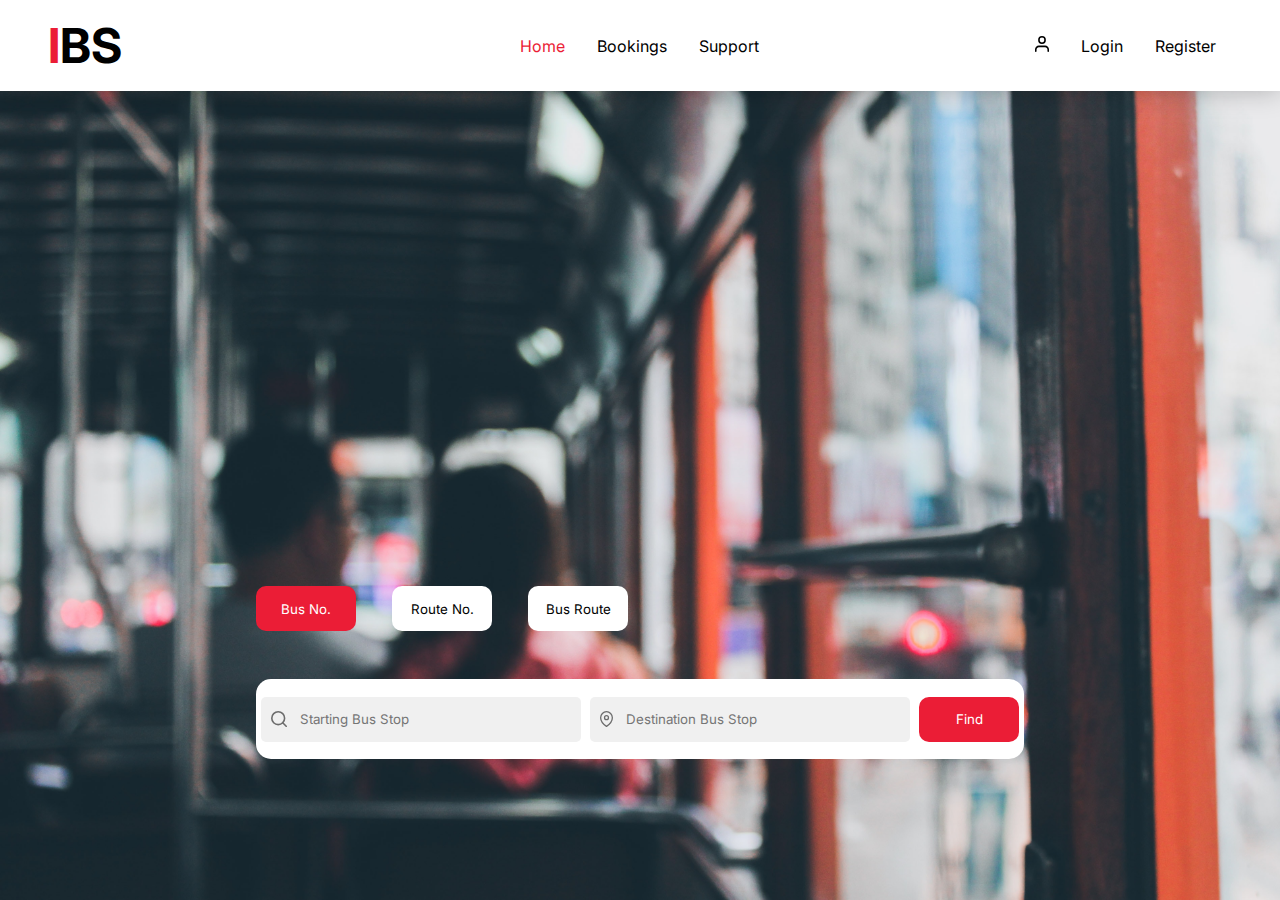
==== html/home.html @ c0a4f976 "Uploaded" ====
<!DOCTYPE html>
<html lang="en">
<head>

    <meta charset="UTF-8">
    <meta http-equiv="X-UA-Compatible" content="IE=edge">
    <meta name="viewport" content="width=device-width, initial-scale=1.0">
    
    <title>IBS</title>

    <link rel="stylesheet" href="../stylesheets/home.css">

</head>
<body>
    
    <section>
        <!-- Navbar -->
    
        <nav>
            <div class="logo"><span class="red">I</span><span class="">BS</span></div>
            <div>
                <ul class="nav-items">
                    <li><a href="#" class="nav-item red">Home</a></li>
                    <li><a href="./booking.html" class="nav-item">Bookings</a></li>
                    <li><a href="./support.html" class="nav-item">Support</a></li>
                </ul>
            </div>
            <div>
                <ul class="nav-links">
                    <li><img class="icon" src="../assets/User.svg" alt="user-icon"></li>
                    <li><a href="#" class="nav-item">Login</a></li>
                    <li><a href="#" class="nav-item">Register</a></li>
                </ul>
            </div>
        </nav>
    
        <!-- /Navbar -->
        <!-- Results -->
        <div class="results"></div>
        <!-- /Results -->
        <!-- Search -->

        <div class="search">
            <div class="buttons">
                <button class="bus-number bg-red">Bus No.</button>
                <button class="route-number bg-white" style="margin: auto 2rem;">Route No.</button>
                <button class="bus-route bg-white">Bus Route</button>
            </div>
            <div class="bar">
                <form action="">
                    <div class="input bg-grey">
                        <img class="icon" src="../assets/Search.svg" alt="start-icon">
                        <input type="text" placeholder="Starting Bus Stop">
                    </div>
                    <div class="input bg-grey">
                        <img class="icon" src="../assets/Location.svg" alt="end-icon">
                        <input type="text" placeholder="Destination Bus Stop">
                    </div>
                    <button class="find bg-red">Find</button>
                </form>
            </div>
        </div>

        <!-- /Search -->
    </section>

</body>
</html>
---- stylesheets/home.css ----
/* -----------Fonts----------- */

@import url('https://fonts.googleapis.com/css2?family=Inter:wght@500;700&display=swap');

/* ----------/Fonts----------- */

/* ------------Colors----------- */

:root {
    --red: #EB1D36;
    --white: #ffffff;
    --black: #000000;
    --grey: #F0F0F0;
}

.red {
    color: var(--red);
}

.white {
    color: var(--white);
}

.bg-red {
    color: var(--white);
    background-color: var(--red);
}

.bg-white {
    background-color: var(--white);
}

.bg-grey {
    background-color: var(--grey);
}

/* -----------/Colors----------- */

* {
    box-sizing: border-box;
    margin: 0%;
    padding: 0%;
    font-family: 'Inter', sans-serif;
}

section {
    background-image: url(../assets/bus.jpg);
    background-size: cover;
    height: 100vh;
}

.icon {
    height: 1rem;
}

input {
    background-color: rgba(0, 0, 0, 0);
    border: none;
    padding: 3px;
}

button {
    border: none;
    width: 100px;
    height: 45px;
    border-radius: 10px;
}

/* -------------navbar----------- */

nav {
    display: grid;
    grid-template-columns: 1fr 1fr 1fr;
    justify-content: space-between;
    align-items: center;
    padding: 1rem 3rem;
    background-color: #ffffff;
    box-shadow: rgba(0, 0, 0, 0.25) 0px 0px 25px;
    /* background-image: linear-gradient(rgba(255, 255, 255, 0.75), rgba(255, 255, 255, 0)); */
}

.nav-items {
    display: flex;
    justify-content: center;
}

.nav-links {
    display: flex;
    justify-content: end;
}

ul {
    display: flex;
}

li {
    list-style: none;
    margin: 0rem 1rem;
}

a {
    text-decoration: none;
    color: var(--black);
}

a:hover {
    color: var(--red);
}

.logo {
    font-size: 3rem;
    font-weight: bold;
}

/* ------------/navbar----------- */

/* ------------result------------ */

.results {
    height: 55vh;
}

/* -----------/result------------ */

/* ------------search------------ */

.search {
    margin: auto;
    width: 60vw;
}

.bar {
    margin: 3rem auto;
}

form {
    height: 5rem;
    border-radius: 15px;
    background-color: var(--white);
    display: flex;
    justify-content: space-around;
    align-items: center;
}

.input {
    border-radius: 5px;
    height: 45px;
    display: flex;
    justify-content: start;
    align-items: center;
    min-width: 20rem;
}

.input .icon {
    margin: auto 10px;
    filter: opacity(55%);
}

/* -----------/search------------ */
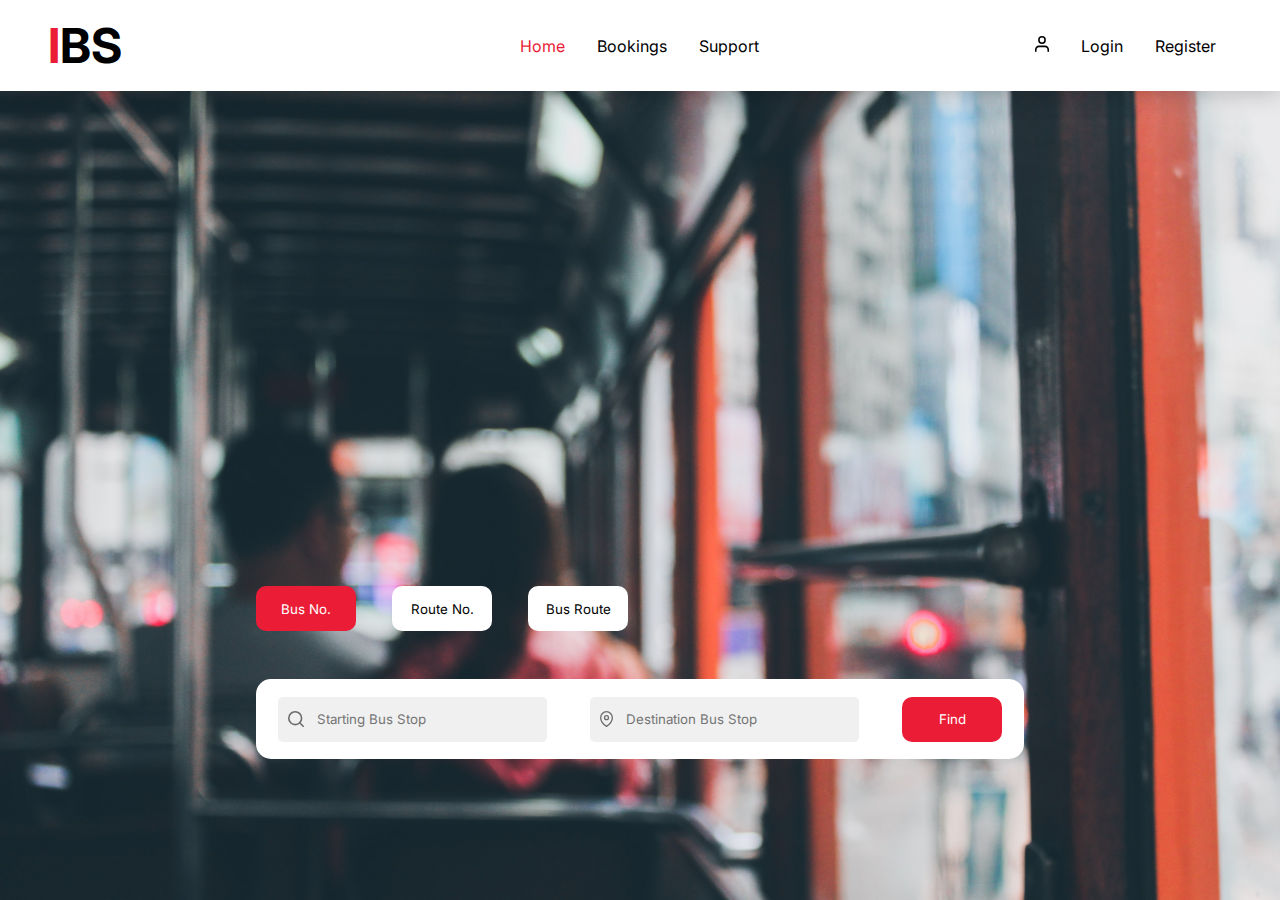
==== commit 9b69a7c2: "modified:   html/home.html 	new file:   scripts/home.js 	modified:   stylesheets/home.css" ====
--- a/html/home.html
+++ b/html/home.html
@@ -14,6 +14,7 @@
 <body>
     
     <section>
+
         <!-- Navbar -->
     
         <nav>
@@ -28,16 +29,18 @@
             <div>
                 <ul class="nav-links">
                     <li><img class="icon" src="../assets/User.svg" alt="user-icon"></li>
-                    <li><a href="#" class="nav-item">Login</a></li>
-                    <li><a href="#" class="nav-item">Register</a></li>
+                    <li><a href="./login.html" class="nav-item">Login</a></li>
+                    <li><a href="./register.html" class="nav-item">Register</a></li>
                 </ul>
             </div>
         </nav>
     
         <!-- /Navbar -->
+
         <!-- Results -->
         <div class="results"></div>
         <!-- /Results -->
+
         <!-- Search -->
 
         <div class="search">
@@ -46,7 +49,7 @@
                 <button class="route-number bg-white" style="margin: auto 2rem;">Route No.</button>
                 <button class="bus-route bg-white">Bus Route</button>
             </div>
-            <div class="bar">
+            <div class="bar one">
                 <form action="">
                     <div class="input bg-grey">
                         <img class="icon" src="../assets/Search.svg" alt="start-icon">
@@ -59,10 +62,31 @@
                     <button class="find bg-red">Find</button>
                 </form>
             </div>
+            <div class="bar two">
+                <form action="">
+                    <div class="input bg-grey" style="width: 75%;">
+                        <img class="icon" src="../assets/Search.svg" alt="start-icon">
+                        <input type="text" placeholder="Enter Route Number">
+                    </div>
+                    <button class="find bg-red">Find</button>
+                </form>
+            </div>
+            <div class="bar three">
+                <form action="">
+                    <div class="input bg-grey" style="width: 75%;">
+                        <img class="icon" src="../assets/Search.svg" alt="start-icon">
+                        <input type="text" placeholder="Enter Bus Stop Number">
+                    </div>
+                    <button class="find bg-red">Find</button>
+                </form>
+            </div>
         </div>
 
         <!-- /Search -->
+
     </section>
 
+    <script src="../scripts/home.js "></script>
+
 </body>
-</html>+</html>
--- a/stylesheets/home.css
+++ b/stylesheets/home.css
@@ -1,16 +1,16 @@
 /* -----------Fonts----------- */
 
-@import url('https://fonts.googleapis.com/css2?family=Inter:wght@500;700&display=swap');
+@import url("https://fonts.googleapis.com/css2?family=Inter:wght@500;700&display=swap");
 
 /* ----------/Fonts----------- */
 
 /* ------------Colors----------- */
 
 :root {
-    --red: #EB1D36;
+    --red: #eb1d36;
     --white: #ffffff;
     --black: #000000;
-    --grey: #F0F0F0;
+    --grey: #f0f0f0;
 }
 
 .red {
@@ -40,7 +40,7 @@
     box-sizing: border-box;
     margin: 0%;
     padding: 0%;
-    font-family: 'Inter', sans-serif;
+    font-family: "Inter", sans-serif;
 }
 
 section {
@@ -148,7 +148,7 @@
     display: flex;
     justify-content: start;
     align-items: center;
-    min-width: 20rem;
+    width: 35%;
 }
 
 .input .icon {
@@ -156,4 +156,12 @@
     filter: opacity(55%);
 }
 
-/* -----------/search------------ */+.two {
+    display: none;
+}
+
+.three {
+    display: none;
+}
+
+/* -----------/search------------ */
